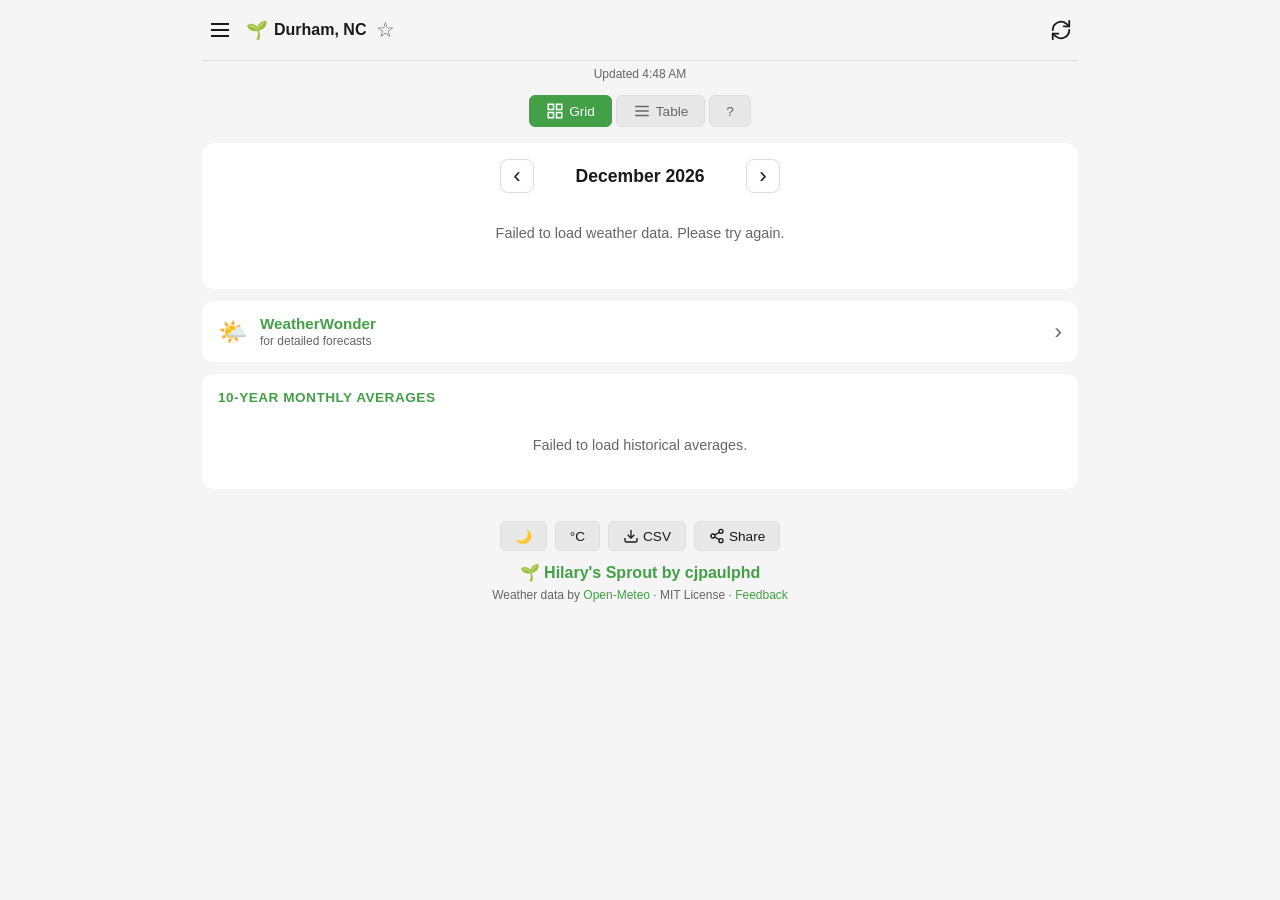
==== index.html @ a5e6d2ef "Add GoatCounter analytics https://claude.ai/code/session_01FWUpmoMaQcAnyLLuZ843tW" ====
<!DOCTYPE html>
<html lang="en">
<head>
    <meta charset="UTF-8">
    <meta name="viewport" content="width=device-width, initial-scale=1.0">
    <title>Hilary's Sprout - Gardening Weather Dashboard</title>
    <link rel="manifest" href="manifest.json">
    <meta name="theme-color" content="#1a1a1a">
    <meta name="apple-mobile-web-app-capable" content="yes">
    <meta name="apple-mobile-web-app-status-bar-style" content="black-translucent">
    <meta name="apple-mobile-web-app-title" content="Hilary's Sprout">
    <link rel="apple-touch-icon" href="icon.svg">
    <link rel="stylesheet" href="styles.css">
    <script>
        // Apply theme before render to prevent flash
        (function() {
            var theme = null;
            try { theme = localStorage.getItem('hilarysprout_theme'); } catch(e) {}
            if (!theme) {
                theme = window.matchMedia && window.matchMedia('(prefers-color-scheme: light)').matches ? 'light' : 'dark';
            }
            if (theme === 'light') document.documentElement.setAttribute('data-theme', 'light');
            var meta = document.querySelector('meta[name="theme-color"]');
            if (meta) meta.setAttribute('content', theme === 'light' ? '#f5f5f5' : '#1a1a1a');
        })();
    </script>
</head>
<body>
    <div class="app-container" id="app-container">

        <!-- Header -->
        <header class="header">
            <button class="menu-btn" id="menu-btn" aria-label="Menu">
                <svg width="24" height="24" viewBox="0 0 24 24" fill="none" stroke="currentColor" stroke-width="2">
                    <line x1="3" y1="6" x2="21" y2="6"></line>
                    <line x1="3" y1="12" x2="21" y2="12"></line>
                    <line x1="3" y1="18" x2="21" y2="18"></line>
                </svg>
            </button>
            <div class="location">
                <span class="location-icon">🌱</span>
                <span id="location-name">Loading...</span>
                <button id="favorite-btn" class="favorite-btn" aria-label="Add to favorites">☆</button>
            </div>
            <button class="refresh-btn" id="refresh-btn" aria-label="Refresh data">
                <svg width="22" height="22" viewBox="0 0 24 24" fill="none" stroke="currentColor" stroke-width="2" stroke-linecap="round" stroke-linejoin="round">
                    <path d="M21 2v6h-6"></path>
                    <path d="M3 12a9 9 0 0 1 15-6.7L21 8"></path>
                    <path d="M3 22v-6h6"></path>
                    <path d="M21 12a9 9 0 0 1-15 6.7L3 16"></path>
                </svg>
            </button>
        </header>

        <!-- Menu Panel -->
        <div id="menu-overlay" class="menu-overlay hidden"></div>
        <nav id="menu-panel" class="menu-panel hidden">
            <div class="menu-header">
                <div class="menu-brand">
                    <span class="menu-logo">🌱</span>
                    <h3>Hilary's Sprout</h3>
                </div>
                <button id="close-menu" class="close-btn">&times;</button>
            </div>
            <div class="menu-section">
                <h4>Favorite Locations</h4>
                <div id="favorites-list" class="favorites-list">
                    <p class="no-favorites">No favorites yet. Tap the star next to a location to add it.</p>
                </div>
            </div>
            <div class="menu-section">
                <button id="menu-change-location" class="menu-item">
                    <span>📍</span>
                    <span>Change Location</span>
                </button>
            </div>
        </nav>

        <!-- Last Updated -->
        <div id="last-updated" class="last-updated"></div>

        <!-- View Toggle -->
        <div class="view-toggle-bar">
            <button id="view-grid-btn" class="view-toggle-btn active" aria-label="Calendar grid view">
                <svg width="18" height="18" viewBox="0 0 24 24" fill="none" stroke="currentColor" stroke-width="2">
                    <rect x="3" y="3" width="7" height="7"></rect>
                    <rect x="14" y="3" width="7" height="7"></rect>
                    <rect x="3" y="14" width="7" height="7"></rect>
                    <rect x="14" y="14" width="7" height="7"></rect>
                </svg>
                <span>Grid</span>
            </button>
            <button id="view-table-btn" class="view-toggle-btn" aria-label="Data table view">
                <svg width="18" height="18" viewBox="0 0 24 24" fill="none" stroke="currentColor" stroke-width="2">
                    <line x1="3" y1="6" x2="21" y2="6"></line>
                    <line x1="3" y1="12" x2="21" y2="12"></line>
                    <line x1="3" y1="18" x2="21" y2="18"></line>
                </svg>
                <span>Table</span>
            </button>
            <button id="legend-btn" class="view-toggle-btn" aria-label="Legend">
                <span>?</span>
            </button>
        </div>

        <!-- Current Month Section -->
        <section class="month-section" id="current-month-section">
            <div class="month-header">
                <button id="month-prev" class="month-nav-btn" aria-label="Previous month">&lsaquo;</button>
                <h2 id="current-month-title">Loading...</h2>
                <button id="month-next" class="month-nav-btn" aria-label="Next month">&rsaquo;</button>
            </div>
            <div id="current-month-content" class="month-content">
                <div class="loading">Loading weather data...</div>
            </div>
            <div id="current-month-summary" class="month-summary"></div>
        </section>

        <!-- Past Months (collapsed) -->
        <div id="past-months-container"></div>

        <!-- WeatherWonder Link -->
        <a href="https://cjpaulphd.github.io/weatherwonder/" target="_blank" rel="noopener" class="sister-app-link">
            <span class="sister-app-icon">🌤️</span>
            <span class="sister-app-text">
                <strong>WeatherWonder</strong>
                <small>for detailed forecasts</small>
            </span>
            <span class="sister-app-arrow">&#x203A;</span>
        </a>

        <!-- 10-Year Historical Averages -->
        <section class="forecast-section" id="averages-section">
            <div class="section-header">
                <h2>10-YEAR MONTHLY AVERAGES</h2>
            </div>
            <div id="averages-content" class="averages-container">
                <div class="loading">Loading historical averages...</div>
            </div>
        </section>

        <!-- Footer -->
        <footer class="app-footer">
            <button id="install-btn" class="install-btn hidden">
                <svg width="18" height="18" viewBox="0 0 24 24" fill="none" stroke="currentColor" stroke-width="2">
                    <path d="M12 5v14M5 12l7 7 7-7"></path>
                </svg>
                <span id="install-btn-text">Add to Home Screen</span>
            </button>

            <div class="footer-toggles">
                <button id="theme-toggle" class="toggle-btn" aria-label="Toggle theme">
                    <span id="theme-toggle-label">☀️</span>
                </button>
                <button id="temp-toggle" class="toggle-btn" aria-label="Toggle temperature unit">
                    <span id="temp-toggle-label">°C</span>
                </button>
                <button id="export-btn" class="toggle-btn" aria-label="Export CSV">
                    <svg width="16" height="16" viewBox="0 0 24 24" fill="none" stroke="currentColor" stroke-width="2">
                        <path d="M21 15v4a2 2 0 0 1-2 2H5a2 2 0 0 1-2-2v-4"></path>
                        <polyline points="7 10 12 15 17 10"></polyline>
                        <line x1="12" y1="15" x2="12" y2="3"></line>
                    </svg>
                    <span>CSV</span>
                </button>
                <button id="share-btn" class="toggle-btn" aria-label="Share this app">
                    <svg width="16" height="16" viewBox="0 0 24 24" fill="none" stroke="currentColor" stroke-width="2">
                        <circle cx="18" cy="5" r="3"></circle>
                        <circle cx="6" cy="12" r="3"></circle>
                        <circle cx="18" cy="19" r="3"></circle>
                        <line x1="8.59" y1="13.51" x2="15.42" y2="17.49"></line>
                        <line x1="15.41" y1="6.51" x2="8.59" y2="10.49"></line>
                    </svg>
                    <span>Share</span>
                </button>
            </div>

            <div class="footer-brand">
                <a href="https://github.com/cjpaulphd/hilary-sprout#readme" target="_blank" rel="noopener" class="footer-brand-link">🌱 Hilary's Sprout by cjpaulphd</a>
            </div>
            <div class="footer-attribution">
                Weather data by <a href="https://open-meteo.com/" target="_blank" rel="noopener">Open-Meteo</a>
                &middot; MIT License
                &middot; <a href="https://github.com/cjpaulphd/hilary-sprout/issues" target="_blank" rel="noopener">Feedback</a>
            </div>
        </footer>

        <!-- Location Search Modal -->
        <div id="location-modal" class="modal hidden">
            <div class="modal-content">
                <button id="close-location-modal" class="close-btn">&times;</button>
                <h3>Change Location</h3>
                <div class="search-container">
                    <input type="text" id="location-input" placeholder="City name or ZIP code" autocomplete="off">
                    <button id="location-search-btn" class="search-btn">Search</button>
                </div>
                <button id="gps-btn" class="gps-btn">
                    <svg width="18" height="18" viewBox="0 0 24 24" fill="none" stroke="currentColor" stroke-width="2">
                        <circle cx="12" cy="12" r="3"></circle>
                        <path d="M12 2v4M12 18v4M2 12h4M18 12h4"></path>
                    </svg>
                    <span>Use My Location</span>
                </button>
                <div id="disambiguation-results" class="disambiguation-results hidden"></div>
                <div id="search-error" class="search-error hidden"></div>
            </div>
        </div>

        <!-- iOS Install Modal -->
        <div id="ios-install-modal" class="modal hidden">
            <div class="modal-content">
                <button id="close-ios-modal" class="close-btn">&times;</button>
                <h3>Add to Home Screen</h3>
                <div class="ios-steps">
                    <p>1. Tap the <strong>Share</strong> button <span class="ios-share-icon">&#xFEFF;⬆</span></p>
                    <p>2. Scroll down and tap <strong>Add to Home Screen</strong></p>
                    <p>3. Tap <strong>Add</strong> in the top right</p>
                </div>
            </div>
        </div>

        <!-- Legend Modal -->
        <div id="legend-modal" class="modal hidden">
            <div class="modal-content">
                <button id="close-legend-modal" class="close-btn">&times;</button>
                <h3>Reading the Calendar</h3>
                <div class="legend-section">
                    <h4>Each Day Shows</h4>
                    <div class="legend-item">
                        <span class="legend-sample"><span class="hi">72°</span>/<span class="lo">54°</span></span>
                        <span>Daily high / low temperature</span>
                    </div>
                    <div class="legend-item">
                        <span class="legend-sample">☀️ 15%</span>
                        <span>Average daytime cloud cover</span>
                    </div>
                    <div class="legend-item">
                        <span class="legend-sample legend-precip">0.25 in</span>
                        <span>Total precipitation</span>
                    </div>
                </div>
                <div class="legend-section">
                    <h4>Cloud Cover Scale</h4>
                    <div class="legend-item"><span class="legend-sample">☀️ 0–20%</span><span>Clear</span></div>
                    <div class="legend-item"><span class="legend-sample">⛅ 21–50%</span><span>Partly cloudy</span></div>
                    <div class="legend-item"><span class="legend-sample">🌥️ 51–80%</span><span>Mostly cloudy</span></div>
                    <div class="legend-item"><span class="legend-sample">☁️ 81–100%</span><span>Overcast</span></div>
                </div>
                <div class="legend-section">
                    <h4>Cell Highlights</h4>
                    <div class="legend-item">
                        <span class="legend-swatch legend-swatch-today"></span>
                        <span>Green outline = today</span>
                    </div>
                    <div class="legend-item">
                        <span class="legend-swatch legend-swatch-forecast"></span>
                        <span>Dashed border = forecast (not yet recorded)</span>
                    </div>
                    <div class="legend-item">
                        <span class="legend-swatch legend-swatch-precip"></span>
                        <span>Light green fill = rain day</span>
                    </div>
                    <div class="legend-item">
                        <span class="legend-swatch legend-swatch-precip-heavy"></span>
                        <span>Darker green fill = heavy rain (&gt;5 mm)</span>
                    </div>
                </div>
            </div>
        </div>

        <!-- Toast -->
        <div id="toast" class="toast hidden"></div>
    </div>

    <script src="app.js"></script>
    <script data-goatcounter="https://hilary-sprout.goatcounter.com/count"
        async src="//gc.zgo.at/count.js"></script>
</body>
</html>
---- styles.css ----
/* Hilary's Sprout - Gardening Weather Dashboard */

/* Dark theme (default) */
:root {
    --bg-primary: #1a1a1a;
    --bg-secondary: #2a2a2a;
    --bg-card: #333333;
    --text-primary: #ffffff;
    --text-secondary: #888888;
    --accent-green: #66bb6a;
    --accent-green-dim: #388e3c;
    --precip-green: #81c784;
    --precip-green-bg: rgba(129, 199, 132, 0.15);
    --precip-green-bg-strong: rgba(129, 199, 132, 0.3);
    --forecast-border: rgba(102, 187, 106, 0.4);
    --border-color: #444444;
    --menu-overlay: rgba(0, 0, 0, 0.6);
    --favorite-active: #ffc107;
}

/* Light theme */
[data-theme="light"] {
    --bg-primary: #f5f5f5;
    --bg-secondary: #e8e8e8;
    --bg-card: #ffffff;
    --text-primary: #1a1a1a;
    --text-secondary: #666666;
    --accent-green: #43a047;
    --accent-green-dim: #2e7d32;
    --precip-green: #4caf50;
    --precip-green-bg: rgba(76, 175, 80, 0.12);
    --precip-green-bg-strong: rgba(76, 175, 80, 0.25);
    --forecast-border: rgba(67, 160, 71, 0.5);
    --border-color: #dddddd;
    --menu-overlay: rgba(0, 0, 0, 0.3);
    --favorite-active: #f9a825;
}

/* Reset and base */
*, *::before, *::after {
    box-sizing: border-box;
    margin: 0;
    padding: 0;
}

body {
    font-family: -apple-system, BlinkMacSystemFont, 'Segoe UI', Roboto, sans-serif;
    background: var(--bg-primary);
    color: var(--text-primary);
    min-height: 100vh;
    -webkit-font-smoothing: antialiased;
}

.app-container {
    max-width: 900px;
    margin: 0 auto;
    padding: 0 12px 24px;
}

/* Header */
.header {
    display: flex;
    align-items: center;
    padding: 12px 0;
    gap: 8px;
    position: sticky;
    top: 0;
    background: var(--bg-primary);
    z-index: 100;
    border-bottom: 1px solid var(--border-color);
}

.menu-btn, .refresh-btn {
    background: none;
    border: none;
    color: var(--text-primary);
    cursor: pointer;
    padding: 6px;
    border-radius: 8px;
    display: flex;
    align-items: center;
    justify-content: center;
}

.menu-btn:hover, .refresh-btn:hover {
    background: var(--bg-secondary);
}

.refresh-btn.spinning svg {
    animation: spin 0.8s linear infinite;
}

@keyframes spin {
    from { transform: rotate(0deg); }
    to { transform: rotate(360deg); }
}

.location {
    flex: 1;
    display: flex;
    align-items: center;
    gap: 6px;
    min-width: 0;
}

.location-icon {
    font-size: 1.1em;
    flex-shrink: 0;
}

#location-name {
    font-weight: 600;
    font-size: 1rem;
    white-space: nowrap;
    overflow: hidden;
    text-overflow: ellipsis;
}

.favorite-btn {
    background: none;
    border: none;
    font-size: 1.3em;
    color: var(--text-secondary);
    cursor: pointer;
    padding: 2px 4px;
    flex-shrink: 0;
}

.favorite-btn.active {
    color: var(--favorite-active);
}

/* Menu panel */
.menu-overlay {
    position: fixed;
    inset: 0;
    background: var(--menu-overlay);
    z-index: 200;
}

.menu-panel {
    position: fixed;
    top: 0;
    left: 0;
    bottom: 0;
    width: 300px;
    max-width: 85vw;
    background: var(--bg-secondary);
    z-index: 201;
    overflow-y: auto;
    transform: translateX(-100%);
    transition: transform 0.25s ease;
    padding: 16px;
}

.menu-panel:not(.hidden) {
    transform: translateX(0);
}

.menu-header {
    display: flex;
    align-items: center;
    justify-content: space-between;
    margin-bottom: 20px;
}

.menu-brand {
    display: flex;
    align-items: center;
    gap: 8px;
}

.menu-logo {
    font-size: 1.5em;
}

.menu-brand h3 {
    font-size: 1.1rem;
    color: var(--accent-green);
}

.close-btn {
    background: none;
    border: none;
    color: var(--text-secondary);
    font-size: 1.8em;
    cursor: pointer;
    padding: 0 4px;
    line-height: 1;
}

.menu-section {
    margin-bottom: 16px;
}

.menu-section h4 {
    color: var(--text-secondary);
    font-size: 0.8rem;
    text-transform: uppercase;
    letter-spacing: 0.5px;
    margin-bottom: 8px;
}

.favorites-list {
    display: flex;
    flex-direction: column;
    gap: 2px;
}

.no-favorites {
    color: var(--text-secondary);
    font-size: 0.85rem;
    font-style: italic;
    padding: 8px 0;
}

.favorite-item {
    display: flex;
    align-items: center;
    gap: 8px;
    padding: 10px 8px;
    border-radius: 8px;
    cursor: pointer;
    transition: background 0.15s;
}

.favorite-item:hover {
    background: var(--bg-card);
}

.favorite-item .fav-name {
    flex: 1;
    font-size: 0.95rem;
    white-space: nowrap;
    overflow: hidden;
    text-overflow: ellipsis;
}

.favorite-item .fav-remove {
    background: none;
    border: none;
    color: var(--text-secondary);
    font-size: 1.2em;
    cursor: pointer;
    padding: 0 4px;
    opacity: 0.6;
}

.favorite-item .fav-remove:hover {
    opacity: 1;
    color: #ff6b6b;
}

.favorite-item.dragging {
    opacity: 0.5;
}

.menu-item {
    display: flex;
    align-items: center;
    gap: 10px;
    width: 100%;
    padding: 12px 8px;
    background: none;
    border: none;
    color: var(--text-primary);
    font-size: 0.95rem;
    cursor: pointer;
    border-radius: 8px;
    text-align: left;
}

.menu-item:hover {
    background: var(--bg-card);
}

/* Last Updated */
.last-updated {
    text-align: center;
    color: var(--text-secondary);
    font-size: 0.75rem;
    padding: 6px 0;
}

/* View Toggle Bar */
.view-toggle-bar {
    display: flex;
    justify-content: center;
    gap: 4px;
    padding: 8px 0;
    margin-bottom: 8px;
}

.view-toggle-btn {
    display: flex;
    align-items: center;
    gap: 5px;
    padding: 6px 16px;
    background: var(--bg-secondary);
    border: 1px solid var(--border-color);
    color: var(--text-secondary);
    font-size: 0.85rem;
    cursor: pointer;
    border-radius: 6px;
    transition: all 0.15s;
}

.view-toggle-btn.active {
    background: var(--accent-green);
    color: #fff;
    border-color: var(--accent-green);
}

.view-toggle-btn:hover:not(.active) {
    background: var(--bg-card);
}

/* Month Sections */
.month-section, .forecast-section {
    background: var(--bg-card);
    border-radius: 12px;
    padding: 16px;
    margin-bottom: 12px;
}

.month-header {
    display: flex;
    align-items: center;
    justify-content: center;
    gap: 16px;
    margin-bottom: 12px;
}

.month-header h2 {
    font-size: 1.1rem;
    font-weight: 600;
    min-width: 180px;
    text-align: center;
}

.month-nav-btn {
    background: none;
    border: 1px solid var(--border-color);
    color: var(--text-primary);
    font-size: 1.4rem;
    width: 34px;
    height: 34px;
    border-radius: 8px;
    cursor: pointer;
    display: flex;
    align-items: center;
    justify-content: center;
}

.month-nav-btn:hover {
    background: var(--bg-secondary);
}

.month-nav-btn:disabled {
    opacity: 0.3;
    cursor: not-allowed;
}

.section-header {
    margin-bottom: 12px;
}

.section-header h2 {
    font-size: 0.85rem;
    font-weight: 600;
    text-transform: uppercase;
    letter-spacing: 0.5px;
    color: var(--accent-green);
}

/* Calendar Grid */
.calendar-grid {
    display: grid;
    grid-template-columns: repeat(7, 1fr);
    gap: 2px;
}

.calendar-header {
    text-align: center;
    font-size: 0.7rem;
    font-weight: 600;
    color: var(--text-secondary);
    text-transform: uppercase;
    padding: 6px 2px;
}

.calendar-cell {
    background: var(--bg-secondary);
    border-radius: 6px;
    padding: 4px;
    min-height: 70px;
    display: flex;
    flex-direction: column;
    gap: 1px;
    font-size: 0.72rem;
    position: relative;
    transition: background 0.15s;
}

.calendar-cell.empty {
    background: transparent;
    min-height: 0;
}

.calendar-cell.today {
    outline: 2px solid var(--accent-green);
    outline-offset: -1px;
}

.calendar-cell.forecast {
    border: 1px dashed var(--forecast-border);
}

.calendar-cell.precip-day {
    background: var(--precip-green-bg);
}

.calendar-cell.precip-day-heavy {
    background: var(--precip-green-bg-strong);
}

.cell-day {
    font-weight: 700;
    font-size: 0.8rem;
    color: var(--text-primary);
}

.cell-temp {
    color: var(--text-primary);
    white-space: nowrap;
    text-align: center;
}

.cell-temp .hi {
    color: #ef9a9a;
}

.cell-temp .lo {
    color: #90caf9;
}

[data-theme="light"] .cell-temp .hi {
    color: #c62828;
}

[data-theme="light"] .cell-temp .lo {
    color: #1565c0;
}

.cell-cloud {
    color: var(--text-secondary);
    white-space: nowrap;
    text-align: center;
}

.cell-precip {
    color: var(--precip-green);
    font-weight: 600;
    white-space: nowrap;
    text-align: center;
}

/* Data Table */
.data-table {
    width: 100%;
    border-collapse: collapse;
    font-size: 0.85rem;
}

.data-table th {
    text-align: left;
    padding: 8px 6px;
    font-size: 0.75rem;
    font-weight: 600;
    color: var(--text-secondary);
    text-transform: uppercase;
    border-bottom: 2px solid var(--border-color);
    cursor: pointer;
    white-space: nowrap;
    user-select: none;
}

.data-table th:hover {
    color: var(--accent-green);
}

.data-table th .sort-arrow {
    margin-left: 3px;
    font-size: 0.7rem;
}

.data-table td {
    padding: 7px 6px;
    border-bottom: 1px solid var(--border-color);
    white-space: nowrap;
}

.data-table tr.today-row {
    outline: 2px solid var(--accent-green);
    outline-offset: -1px;
}

.data-table tr.forecast-row {
    border-left: 3px solid var(--forecast-border);
}

.data-table tr.precip-row {
    background: var(--precip-green-bg);
}

.data-table tr.precip-row-heavy {
    background: var(--precip-green-bg-strong);
}

.data-table .hi {
    color: #ef9a9a;
}

.data-table .lo {
    color: #90caf9;
}

[data-theme="light"] .data-table .hi {
    color: #c62828;
}

[data-theme="light"] .data-table .lo {
    color: #1565c0;
}

.data-table .precip-val {
    color: var(--precip-green);
    font-weight: 600;
}

/* Month Summary */
.month-summary {
    display: flex;
    flex-wrap: wrap;
    gap: 12px;
    padding: 12px 0 0;
    justify-content: center;
}

.summary-stat {
    text-align: center;
    padding: 8px 14px;
    background: var(--bg-secondary);
    border-radius: 8px;
    min-width: 80px;
}

.summary-stat .stat-value {
    font-size: 1.1rem;
    font-weight: 700;
    color: var(--accent-green);
}

.summary-stat .stat-label {
    font-size: 0.7rem;
    color: var(--text-secondary);
    margin-top: 2px;
}

.summary-stat .stat-compare {
    display: block;
    font-size: 0.85rem;
    font-weight: 600;
    margin-top: 4px;
    color: var(--text-secondary);
}

.summary-stat .stat-vs {
    font-size: 0.6rem;
    color: var(--text-secondary);
    margin-top: 1px;
}

/* Past Month Collapsed Headers */
.past-month-toggle {
    display: flex;
    align-items: center;
    justify-content: space-between;
    width: 100%;
    padding: 14px 16px;
    background: var(--bg-card);
    border: none;
    border-radius: 12px;
    color: var(--text-primary);
    font-size: 1rem;
    font-weight: 600;
    cursor: pointer;
    margin-bottom: 8px;
    transition: background 0.15s;
}

.past-month-toggle:hover {
    background: var(--bg-secondary);
}

.past-month-toggle .toggle-arrow {
    font-size: 1.2rem;
    color: var(--text-secondary);
    transition: transform 0.2s;
}

.past-month-toggle.expanded .toggle-arrow {
    transform: rotate(90deg);
}

.past-month-content {
    display: none;
    background: var(--bg-card);
    border-radius: 12px;
    padding: 16px;
    margin-top: -4px;
    margin-bottom: 12px;
}

.past-month-content.visible {
    display: block;
}

/* Historical Averages */
.averages-container {
    overflow-x: auto;
}

.averages-grid {
    display: grid;
    grid-template-columns: repeat(auto-fill, minmax(130px, 1fr));
    gap: 8px;
}

.avg-card {
    background: var(--bg-secondary);
    border-radius: 8px;
    padding: 10px;
    text-align: center;
}

.avg-card .avg-month {
    font-weight: 700;
    font-size: 0.85rem;
    margin-bottom: 6px;
    color: var(--accent-green);
}

.avg-card .avg-row {
    display: flex;
    justify-content: space-between;
    font-size: 0.78rem;
    padding: 2px 0;
}

.avg-card .avg-label {
    color: var(--text-secondary);
}

.avg-card .avg-value {
    font-weight: 600;
}

.avg-card .avg-value.hi { color: #ef9a9a; }
.avg-card .avg-value.lo { color: #90caf9; }
.avg-card .avg-value.precip { color: var(--precip-green); }

[data-theme="light"] .avg-card .avg-value.hi { color: #c62828; }
[data-theme="light"] .avg-card .avg-value.lo { color: #1565c0; }

/* Sister App Link */
.sister-app-link {
    display: flex;
    align-items: center;
    gap: 12px;
    padding: 14px 16px;
    background: var(--bg-card);
    border-radius: 12px;
    margin-bottom: 12px;
    text-decoration: none;
    color: var(--text-primary);
    transition: background 0.15s;
}

.sister-app-link:hover {
    background: var(--bg-secondary);
}

.sister-app-icon {
    font-size: 1.5em;
    flex-shrink: 0;
}

.sister-app-text {
    flex: 1;
    display: flex;
    flex-direction: column;
    gap: 2px;
}

.sister-app-text strong {
    font-size: 0.95rem;
    color: var(--accent-green);
}

.sister-app-text small {
    font-size: 0.75rem;
    color: var(--text-secondary);
}

.sister-app-arrow {
    font-size: 1.4em;
    color: var(--text-secondary);
    flex-shrink: 0;
}

/* Loading */
.loading {
    text-align: center;
    color: var(--text-secondary);
    padding: 20px;
    font-size: 0.9rem;
}

/* Toast */
.toast {
    position: fixed;
    bottom: 24px;
    left: 50%;
    transform: translateX(-50%);
    background: var(--bg-card);
    color: var(--text-primary);
    padding: 10px 20px;
    border-radius: 8px;
    font-size: 0.9rem;
    z-index: 500;
    box-shadow: 0 4px 12px rgba(0,0,0,0.3);
    transition: opacity 0.3s;
}

.toast.hidden {
    opacity: 0;
    pointer-events: none;
}

/* Modal */
.modal {
    position: fixed;
    inset: 0;
    background: var(--menu-overlay);
    display: flex;
    align-items: center;
    justify-content: center;
    z-index: 300;
    padding: 16px;
}

.modal.hidden {
    display: none;
}

.modal-content {
    background: var(--bg-card);
    border-radius: 16px;
    padding: 24px;
    width: 100%;
    max-width: 420px;
    position: relative;
    max-height: 80vh;
    overflow-y: auto;
}

.modal-content h3 {
    margin-bottom: 16px;
    font-size: 1.1rem;
}

.search-container {
    display: flex;
    gap: 8px;
    margin-bottom: 12px;
}

.search-container input {
    flex: 1;
    padding: 10px 12px;
    border: 1px solid var(--border-color);
    border-radius: 8px;
    background: var(--bg-secondary);
    color: var(--text-primary);
    font-size: 1rem;
}

.search-container input:focus {
    outline: none;
    border-color: var(--accent-green);
}

.search-btn {
    padding: 10px 16px;
    background: var(--accent-green);
    color: #fff;
    border: none;
    border-radius: 8px;
    font-weight: 600;
    cursor: pointer;
}

.search-btn:hover {
    background: var(--accent-green-dim);
}

.gps-btn {
    display: flex;
    align-items: center;
    gap: 8px;
    width: 100%;
    padding: 10px 12px;
    background: var(--bg-secondary);
    border: 1px solid var(--border-color);
    border-radius: 8px;
    color: var(--text-primary);
    font-size: 0.9rem;
    cursor: pointer;
    margin-bottom: 12px;
}

.gps-btn:hover {
    background: var(--bg-primary);
}

.gps-btn svg {
    color: var(--accent-green);
}

.disambiguation-results {
    margin-top: 8px;
}

.disambiguation-title {
    font-size: 0.85rem;
    color: var(--text-secondary);
    margin-bottom: 8px;
}

.disambiguation-item {
    padding: 10px 8px;
    border-radius: 8px;
    cursor: pointer;
    display: flex;
    align-items: center;
    justify-content: space-between;
    font-size: 0.9rem;
}

.disambiguation-item:hover {
    background: var(--bg-secondary);
}

.disambiguation-fav-star {
    color: var(--favorite-active);
}

.search-error {
    color: #ff6b6b;
    font-size: 0.85rem;
    padding: 8px 0;
}

.hidden {
    display: none !important;
}

/* Footer */
.app-footer {
    text-align: center;
    padding: 20px 0 8px;
    color: var(--text-secondary);
    font-size: 0.8rem;
}

.install-btn {
    display: flex;
    align-items: center;
    justify-content: center;
    gap: 6px;
    width: 100%;
    padding: 12px;
    background: var(--accent-green);
    color: #fff;
    border: none;
    border-radius: 8px;
    font-size: 0.95rem;
    font-weight: 600;
    cursor: pointer;
    margin-bottom: 12px;
}

.install-btn:hover {
    background: var(--accent-green-dim);
}

.footer-toggles {
    display: flex;
    justify-content: center;
    gap: 8px;
    margin-bottom: 12px;
}

.toggle-btn {
    display: flex;
    align-items: center;
    gap: 4px;
    padding: 6px 14px;
    background: var(--bg-secondary);
    border: 1px solid var(--border-color);
    color: var(--text-primary);
    font-size: 0.85rem;
    border-radius: 6px;
    cursor: pointer;
}

.toggle-btn:hover {
    background: var(--bg-card);
}

.footer-brand {
    font-size: 1rem;
    margin-bottom: 6px;
    color: var(--accent-green);
    font-weight: 600;
}

.footer-brand-link {
    color: var(--accent-green);
    text-decoration: none;
}

.footer-brand-link:hover {
    text-decoration: underline;
}

.footer-attribution {
    font-size: 0.75rem;
    color: var(--text-secondary);
}

.footer-attribution a {
    color: var(--accent-green);
    text-decoration: none;
}

.footer-attribution a:hover {
    text-decoration: underline;
}

/* iOS Install Modal */
.ios-steps {
    line-height: 2;
}

.ios-share-icon {
    display: inline-block;
    color: var(--accent-green);
}

/* Legend Modal */
.legend-section {
    margin-bottom: 16px;
}

.legend-section h4 {
    font-size: 0.8rem;
    text-transform: uppercase;
    letter-spacing: 0.5px;
    color: var(--accent-green);
    margin-bottom: 8px;
}

.legend-item {
    display: flex;
    align-items: center;
    gap: 10px;
    padding: 5px 0;
    font-size: 0.88rem;
}

.legend-sample {
    min-width: 80px;
    font-size: 0.82rem;
    white-space: nowrap;
}

.legend-sample .hi {
    color: #ef9a9a;
}

.legend-sample .lo {
    color: #90caf9;
}

[data-theme="light"] .legend-sample .hi {
    color: #c62828;
}

[data-theme="light"] .legend-sample .lo {
    color: #1565c0;
}

.legend-precip {
    color: var(--precip-green);
    font-weight: 600;
}

.legend-swatch {
    display: inline-block;
    width: 32px;
    height: 20px;
    border-radius: 4px;
    flex-shrink: 0;
}

.legend-swatch-today {
    background: var(--bg-secondary);
    outline: 2px solid var(--accent-green);
    outline-offset: -1px;
}

.legend-swatch-forecast {
    background: var(--bg-secondary);
    border: 2px dashed var(--forecast-border);
}

.legend-swatch-precip {
    background: var(--precip-green-bg);
}

.legend-swatch-precip-heavy {
    background: var(--precip-green-bg-strong);
}

/* Responsive */
@media (max-width: 600px) {
    .calendar-cell {
        min-height: 58px;
        padding: 3px;
        font-size: 0.65rem;
    }

    .cell-day {
        font-size: 0.72rem;
    }

    .calendar-header {
        font-size: 0.6rem;
    }

    .month-header h2 {
        font-size: 0.95rem;
        min-width: 140px;
    }

    .data-table {
        font-size: 0.78rem;
    }

    .data-table th, .data-table td {
        padding: 6px 4px;
    }

    .averages-grid {
        grid-template-columns: repeat(auto-fill, minmax(110px, 1fr));
    }
}

@media (max-width: 380px) {
    .calendar-cell {
        min-height: 50px;
        font-size: 0.58rem;
    }

    .cell-day {
        font-size: 0.65rem;
    }
}
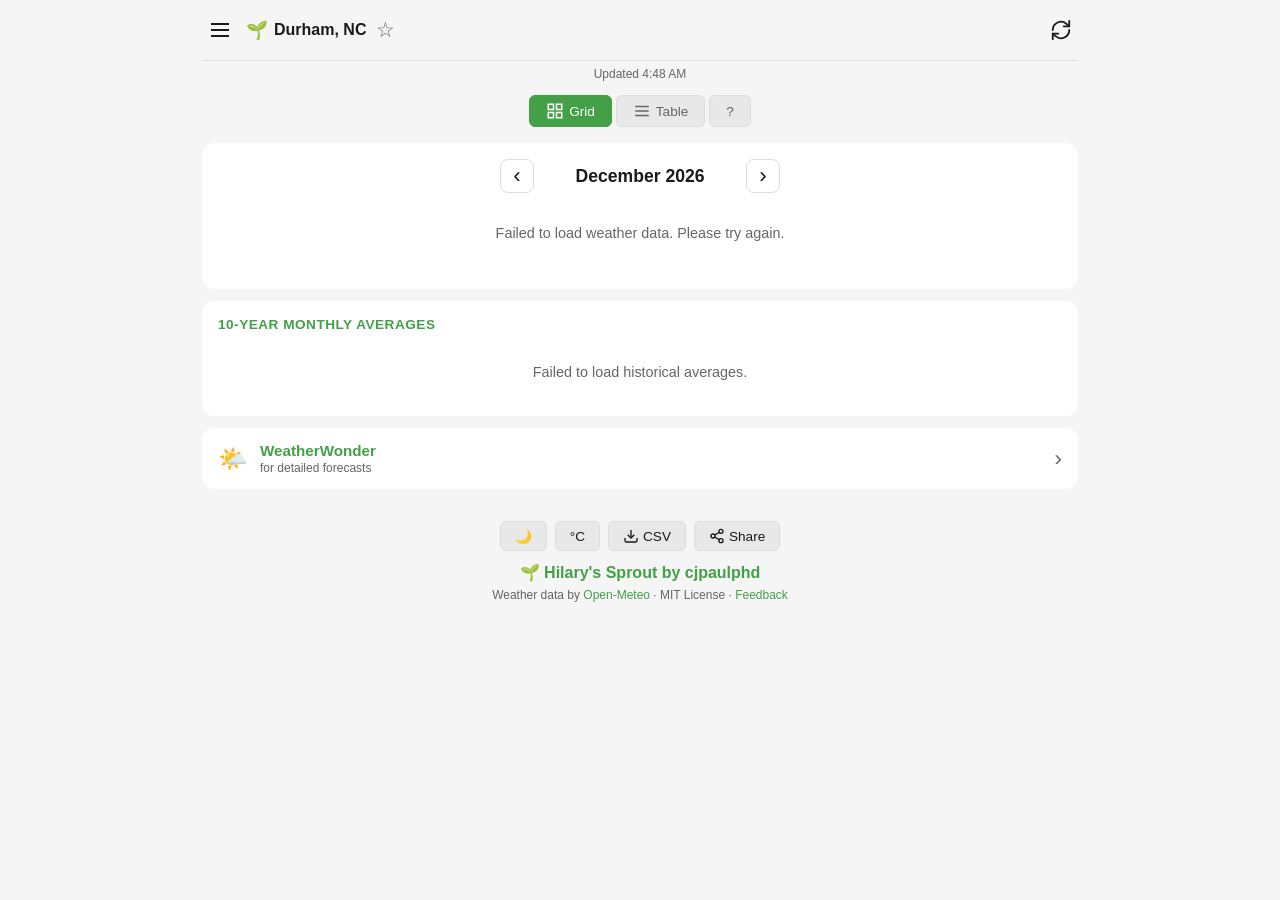
==== commit 76165efb: "Move WeatherWonder link below 10-year averages section https://claude.ai/code/session_01FWUpmoMaQcAn" ====
--- a/index.html
+++ b/index.html
@@ -119,6 +119,16 @@
         <!-- Past Months (collapsed) -->
         <div id="past-months-container"></div>
 
+        <!-- 10-Year Historical Averages -->
+        <section class="forecast-section" id="averages-section">
+            <div class="section-header">
+                <h2>10-YEAR MONTHLY AVERAGES</h2>
+            </div>
+            <div id="averages-content" class="averages-container">
+                <div class="loading">Loading historical averages...</div>
+            </div>
+        </section>
+
         <!-- WeatherWonder Link -->
         <a href="https://cjpaulphd.github.io/weatherwonder/" target="_blank" rel="noopener" class="sister-app-link">
             <span class="sister-app-icon">🌤️</span>
@@ -129,16 +139,6 @@
             <span class="sister-app-arrow">&#x203A;</span>
         </a>
 
-        <!-- 10-Year Historical Averages -->
-        <section class="forecast-section" id="averages-section">
-            <div class="section-header">
-                <h2>10-YEAR MONTHLY AVERAGES</h2>
-            </div>
-            <div id="averages-content" class="averages-container">
-                <div class="loading">Loading historical averages...</div>
-            </div>
-        </section>
-
         <!-- Footer -->
         <footer class="app-footer">
             <button id="install-btn" class="install-btn hidden">
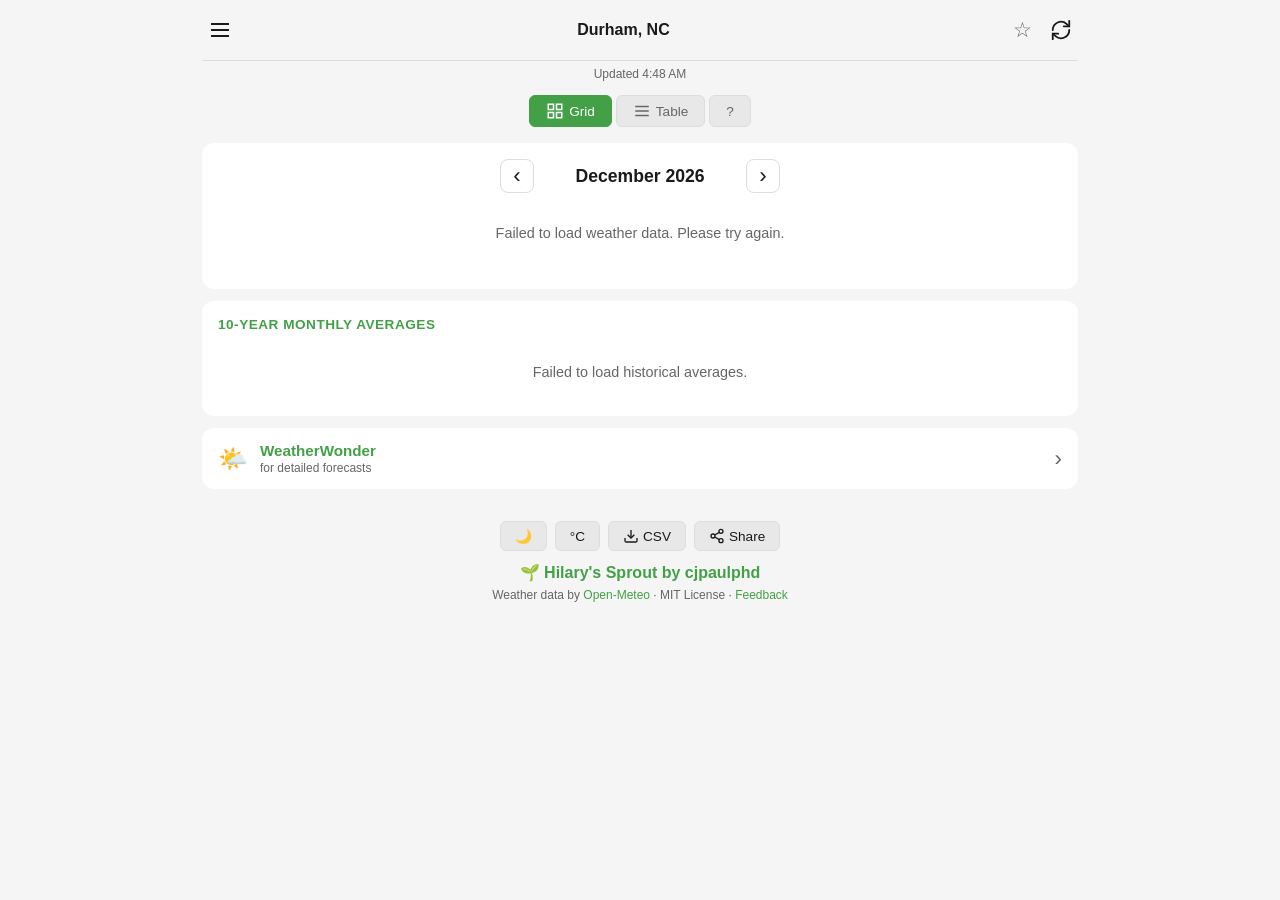
==== commit a70b0c86: "Center location name and make it clickable to open search - Centered location name in the header bar" ====
--- a/index.html
+++ b/index.html
@@ -37,11 +37,10 @@
                     <line x1="3" y1="18" x2="21" y2="18"></line>
                 </svg>
             </button>
-            <div class="location">
-                <span class="location-icon">🌱</span>
+            <div class="location" id="location-bar" role="button" tabindex="0" aria-label="Change location">
                 <span id="location-name">Loading...</span>
-                <button id="favorite-btn" class="favorite-btn" aria-label="Add to favorites">☆</button>
-            </div>
+            </div>
+            <button id="favorite-btn" class="favorite-btn" aria-label="Add to favorites">☆</button>
             <button class="refresh-btn" id="refresh-btn" aria-label="Refresh data">
                 <svg width="22" height="22" viewBox="0 0 24 24" fill="none" stroke="currentColor" stroke-width="2" stroke-linecap="round" stroke-linejoin="round">
                     <path d="M21 2v6h-6"></path>
--- a/styles.css
+++ b/styles.css
@@ -99,13 +99,9 @@
     flex: 1;
     display: flex;
     align-items: center;
-    gap: 6px;
+    justify-content: center;
     min-width: 0;
-}
-
-.location-icon {
-    font-size: 1.1em;
-    flex-shrink: 0;
+    cursor: pointer;
 }
 
 #location-name {
@@ -114,6 +110,7 @@
     white-space: nowrap;
     overflow: hidden;
     text-overflow: ellipsis;
+    text-align: center;
 }
 
 .favorite-btn {
@@ -408,12 +405,19 @@
 }
 
 .calendar-cell.today {
-    outline: 2px solid var(--accent-green);
+    outline: 3px solid var(--accent-green);
     outline-offset: -1px;
 }
 
 .calendar-cell.forecast {
-    border: 1px dashed var(--forecast-border);
+    outline: 2px dotted var(--forecast-border);
+    outline-offset: -2px;
+    font-style: italic;
+}
+
+.calendar-cell.today.forecast {
+    outline: 3px solid var(--accent-green);
+    outline-offset: -1px;
 }
 
 .calendar-cell.precip-day {
@@ -501,12 +505,19 @@
 }
 
 .data-table tr.today-row {
-    outline: 2px solid var(--accent-green);
+    outline: 3px solid var(--accent-green);
     outline-offset: -1px;
 }
 
 .data-table tr.forecast-row {
-    border-left: 3px solid var(--forecast-border);
+    outline: 2px dotted var(--forecast-border);
+    outline-offset: -2px;
+    font-style: italic;
+}
+
+.data-table tr.today-row.forecast-row {
+    outline: 3px solid var(--accent-green);
+    outline-offset: -1px;
 }
 
 .data-table tr.precip-row {
@@ -1027,13 +1038,14 @@
 
 .legend-swatch-today {
     background: var(--bg-secondary);
-    outline: 2px solid var(--accent-green);
+    outline: 3px solid var(--accent-green);
     outline-offset: -1px;
 }
 
 .legend-swatch-forecast {
     background: var(--bg-secondary);
-    border: 2px dashed var(--forecast-border);
+    outline: 2px dotted var(--forecast-border);
+    outline-offset: -2px;
 }
 
 .legend-swatch-precip {
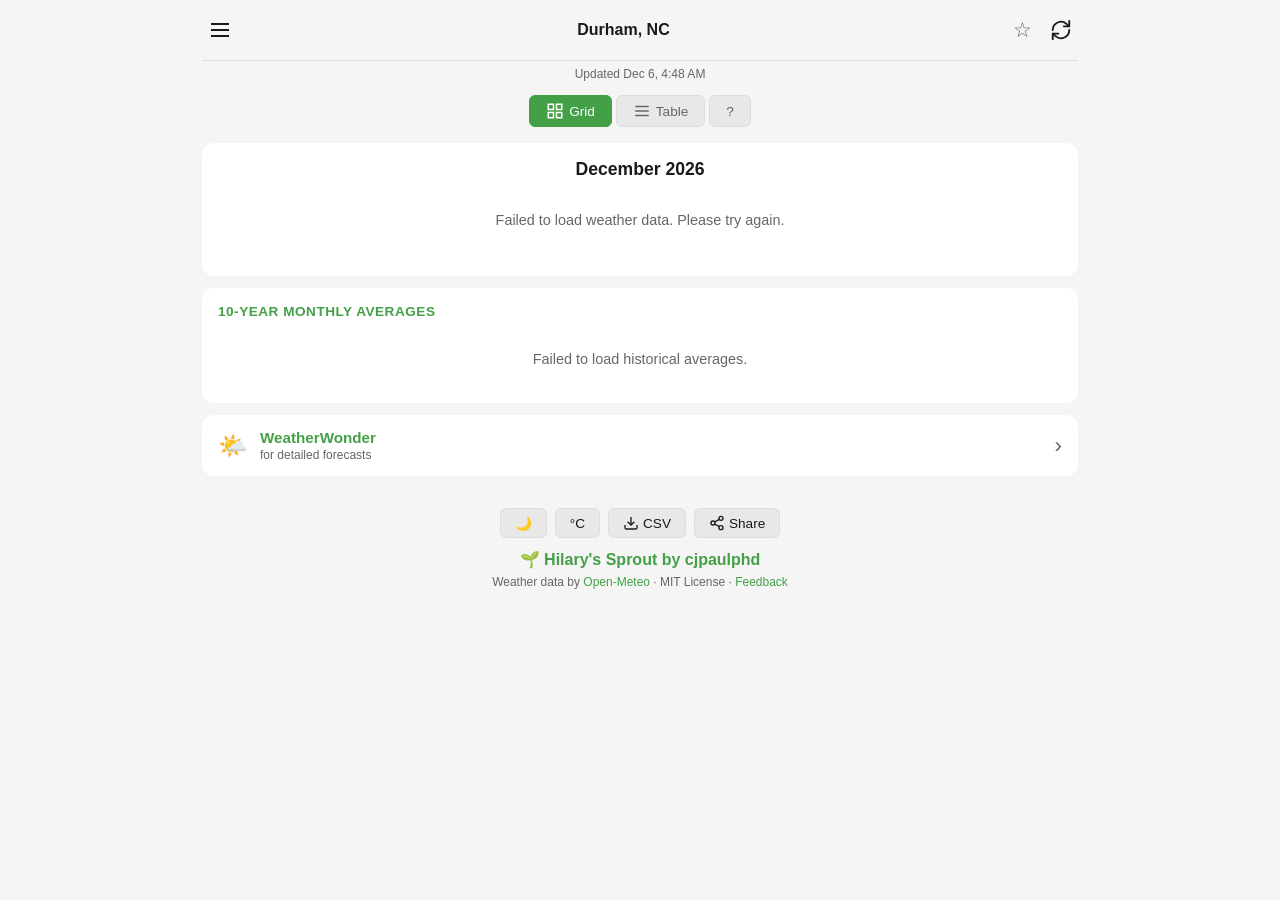
==== commit 0712ebaa: "Add date to update indicator, fix 10yr avg in current month, remove nav buttons - Updated status now" ====
--- a/index.html
+++ b/index.html
@@ -105,9 +105,7 @@
         <!-- Current Month Section -->
         <section class="month-section" id="current-month-section">
             <div class="month-header">
-                <button id="month-prev" class="month-nav-btn" aria-label="Previous month">&lsaquo;</button>
                 <h2 id="current-month-title">Loading...</h2>
-                <button id="month-next" class="month-nav-btn" aria-label="Next month">&rsaquo;</button>
             </div>
             <div id="current-month-content" class="month-content">
                 <div class="loading">Loading weather data...</div>
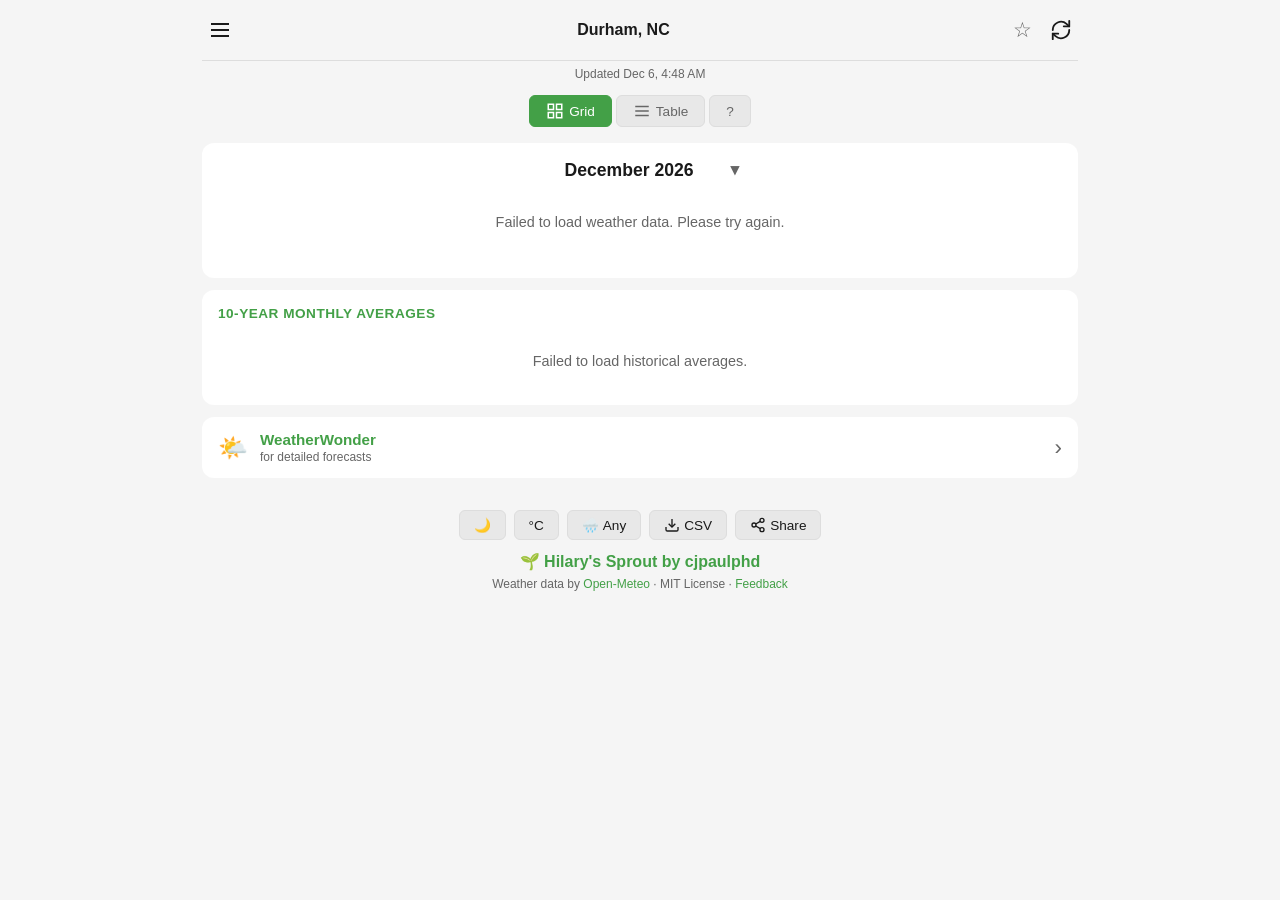
==== commit 86c22eba: "Add precipitation threshold setting and collapsible current month - Add user-configurable rain day t" ====
--- a/index.html
+++ b/index.html
@@ -104,13 +104,14 @@
 
         <!-- Current Month Section -->
         <section class="month-section" id="current-month-section">
-            <div class="month-header">
+            <button class="current-month-toggle expanded" id="current-month-toggle">
                 <h2 id="current-month-title">Loading...</h2>
-            </div>
-            <div id="current-month-content" class="month-content">
+                <span class="toggle-arrow">&#x25B8;</span>
+            </button>
+            <div id="current-month-content" class="current-month-collapsible visible">
                 <div class="loading">Loading weather data...</div>
             </div>
-            <div id="current-month-summary" class="month-summary"></div>
+            <div id="current-month-summary" class="month-summary current-month-collapsible visible"></div>
         </section>
 
         <!-- Past Months (collapsed) -->
@@ -152,6 +153,10 @@
                 <button id="temp-toggle" class="toggle-btn" aria-label="Toggle temperature unit">
                     <span id="temp-toggle-label">°C</span>
                 </button>
+                <button id="precip-threshold-btn" class="toggle-btn" aria-label="Set rain day threshold">
+                    <span>🌧️</span>
+                    <span id="precip-threshold-label">Any</span>
+                </button>
                 <button id="export-btn" class="toggle-btn" aria-label="Export CSV">
                     <svg width="16" height="16" viewBox="0 0 24 24" fill="none" stroke="currentColor" stroke-width="2">
                         <path d="M21 15v4a2 2 0 0 1-2 2H5a2 2 0 0 1-2-2v-4"></path>
@@ -255,13 +260,27 @@
                     </div>
                     <div class="legend-item">
                         <span class="legend-swatch legend-swatch-precip"></span>
-                        <span>Light green fill = rain day</span>
+                        <span>Light green fill = rain day (above threshold set via 🌧️ button)</span>
                     </div>
                     <div class="legend-item">
                         <span class="legend-swatch legend-swatch-precip-heavy"></span>
                         <span>Darker green fill = heavy rain (&gt;5 mm)</span>
                     </div>
                 </div>
+            </div>
+        </div>
+
+        <!-- Precipitation Threshold Modal -->
+        <div id="precip-threshold-modal" class="modal hidden">
+            <div class="modal-content modal-content-sm">
+                <button id="close-precip-modal" class="close-btn">&times;</button>
+                <h3>Rain Day Threshold</h3>
+                <p class="modal-hint">Set the minimum precipitation to count as a rainy day. Days at or below this amount won't be highlighted or counted.</p>
+                <div class="precip-threshold-row">
+                    <input type="number" id="precip-threshold-input" min="0" step="0.01" class="precip-threshold-input" placeholder="0">
+                    <span id="precip-threshold-unit" class="precip-threshold-unit">in</span>
+                </div>
+                <button id="precip-threshold-save" class="search-btn precip-threshold-save">Save</button>
             </div>
         </div>
 
--- a/styles.css
+++ b/styles.css
@@ -233,23 +233,69 @@
     text-overflow: ellipsis;
 }
 
-.favorite-item .fav-remove {
+.drag-handle {
+    cursor: grab;
+    color: var(--text-secondary);
+    font-size: 1.1em;
+    padding: 0 4px;
+    opacity: 0.5;
+    flex-shrink: 0;
+    user-select: none;
+    touch-action: none;
+}
+
+.drag-handle:hover {
+    opacity: 1;
+}
+
+.fav-actions {
+    display: flex;
+    align-items: center;
+    gap: 2px;
+    flex-shrink: 0;
+}
+
+.favorite-item .fav-remove,
+.favorite-item .fav-edit,
+.favorite-item .fav-save,
+.favorite-item .fav-cancel {
     background: none;
     border: none;
     color: var(--text-secondary);
-    font-size: 1.2em;
-    cursor: pointer;
-    padding: 0 4px;
+    font-size: 1.1em;
+    cursor: pointer;
+    padding: 2px 5px;
     opacity: 0.6;
-}
-
-.favorite-item .fav-remove:hover {
-    opacity: 1;
-    color: #ff6b6b;
+    border-radius: 4px;
+}
+
+.favorite-item .fav-remove:hover { opacity: 1; color: #ff6b6b; }
+.favorite-item .fav-edit:hover { opacity: 1; color: var(--accent-green); }
+.favorite-item .fav-save:hover { opacity: 1; color: var(--accent-green); }
+.favorite-item .fav-cancel:hover { opacity: 1; color: #ff6b6b; }
+
+.fav-edit-input {
+    flex: 1;
+    padding: 4px 8px;
+    border: 1px solid var(--accent-green);
+    border-radius: 6px;
+    background: var(--bg-primary);
+    color: var(--text-primary);
+    font-size: 0.95rem;
+    min-width: 0;
+}
+
+.fav-edit-input:focus {
+    outline: none;
+    border-color: var(--accent-green);
 }
 
 .favorite-item.dragging {
-    opacity: 0.5;
+    opacity: 0.4;
+}
+
+.favorite-item.drag-over {
+    border-top: 2px solid var(--accent-green);
 }
 
 .menu-item {
@@ -318,6 +364,50 @@
     border-radius: 12px;
     padding: 16px;
     margin-bottom: 12px;
+}
+
+/* Current Month Toggle (collapsible) */
+.current-month-toggle {
+    display: flex;
+    align-items: center;
+    justify-content: center;
+    gap: 12px;
+    width: 100%;
+    padding: 0;
+    background: none;
+    border: none;
+    color: var(--text-primary);
+    cursor: pointer;
+    margin-bottom: 12px;
+}
+
+.current-month-toggle h2 {
+    font-size: 1.1rem;
+    font-weight: 600;
+    min-width: 180px;
+    text-align: center;
+}
+
+.current-month-toggle .toggle-arrow {
+    font-size: 1.2rem;
+    color: var(--text-secondary);
+    transition: transform 0.2s;
+}
+
+.current-month-toggle.expanded .toggle-arrow {
+    transform: rotate(90deg);
+}
+
+.current-month-collapsible {
+    display: none;
+}
+
+.current-month-collapsible.visible {
+    display: block;
+}
+
+.month-summary.current-month-collapsible.visible {
+    display: flex;
 }
 
 .month-header {
@@ -970,6 +1060,52 @@
     text-decoration: underline;
 }
 
+/* Precipitation Threshold Modal */
+.modal-content-sm {
+    max-width: 320px;
+}
+
+.modal-hint {
+    color: var(--text-secondary);
+    font-size: 0.85rem;
+    margin-bottom: 16px;
+    line-height: 1.4;
+}
+
+.precip-threshold-row {
+    display: flex;
+    align-items: center;
+    gap: 8px;
+    margin-bottom: 16px;
+}
+
+.precip-threshold-input {
+    flex: 1;
+    padding: 10px 12px;
+    border: 1px solid var(--border-color);
+    border-radius: 8px;
+    background: var(--bg-secondary);
+    color: var(--text-primary);
+    font-size: 1.1rem;
+    text-align: center;
+}
+
+.precip-threshold-input:focus {
+    outline: none;
+    border-color: var(--accent-green);
+}
+
+.precip-threshold-unit {
+    font-size: 1rem;
+    color: var(--text-secondary);
+    font-weight: 600;
+    min-width: 24px;
+}
+
+.precip-threshold-save {
+    width: 100%;
+}
+
 /* iOS Install Modal */
 .ios-steps {
     line-height: 2;
@@ -1072,7 +1208,8 @@
         font-size: 0.6rem;
     }
 
-    .month-header h2 {
+    .month-header h2,
+    .current-month-toggle h2 {
         font-size: 0.95rem;
         min-width: 140px;
     }
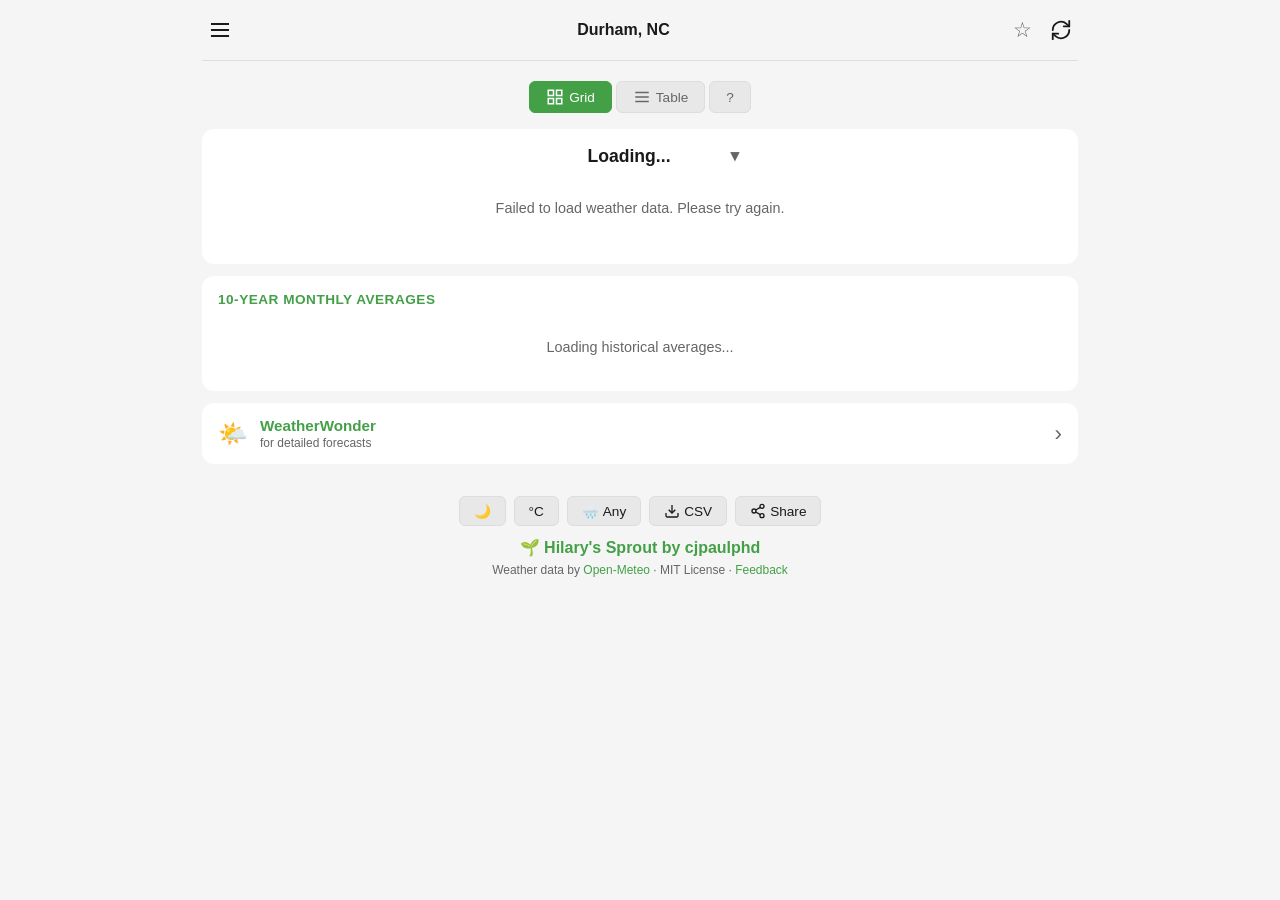
==== commit 43b94c4c: "Improve historical-weather fidelity and data sourcing Separate Open-Meteo products by purpose, make " ====
--- a/index.html
+++ b/index.html
@@ -4,12 +4,31 @@
     <meta charset="UTF-8">
     <meta name="viewport" content="width=device-width, initial-scale=1.0">
     <title>Hilary's Sprout - Gardening Weather Dashboard</title>
+    <meta name="description" content="Track daily temperatures, cloud cover, and precipitation in a monthly calendar view. A free gardening weather dashboard for horticulturalists.">
     <link rel="manifest" href="manifest.json">
     <meta name="theme-color" content="#1a1a1a">
     <meta name="apple-mobile-web-app-capable" content="yes">
     <meta name="apple-mobile-web-app-status-bar-style" content="black-translucent">
     <meta name="apple-mobile-web-app-title" content="Hilary's Sprout">
     <link rel="apple-touch-icon" href="icon.svg">
+
+    <!-- Open Graph / Facebook -->
+    <meta property="og:type" content="website">
+    <meta property="og:url" content="https://hilary-sprout.weatherwonder.app/">
+    <meta property="og:title" content="Hilary's Sprout - Gardening Weather Dashboard">
+    <meta property="og:description" content="Track daily temperatures, cloud cover, and precipitation in a monthly calendar view. A free gardening weather dashboard for horticulturalists.">
+    <meta property="og:image" content="https://hilary-sprout.weatherwonder.app/share-preview.png">
+    <meta property="og:image:width" content="1200">
+    <meta property="og:image:height" content="630">
+    <meta property="og:image:alt" content="Hilary's Sprout app showing a monthly calendar with daily weather data including temperatures, cloud cover, and precipitation">
+    <meta property="og:site_name" content="Hilary's Sprout">
+
+    <!-- Twitter / X -->
+    <meta name="twitter:card" content="summary_large_image">
+    <meta name="twitter:title" content="Hilary's Sprout - Gardening Weather Dashboard">
+    <meta name="twitter:description" content="Track daily temperatures, cloud cover, and precipitation in a monthly calendar view. A free gardening weather dashboard for horticulturalists.">
+    <meta name="twitter:image" content="https://hilary-sprout.weatherwonder.app/share-preview.png">
+    <meta name="twitter:image:alt" content="Hilary's Sprout app showing a monthly calendar with daily weather data">
     <link rel="stylesheet" href="styles.css">
     <script>
         // Apply theme before render to prevent flash
@@ -128,7 +147,7 @@
         </section>
 
         <!-- WeatherWonder Link -->
-        <a href="https://cjpaulphd.github.io/weatherwonder/" target="_blank" rel="noopener" class="sister-app-link">
+        <a href="https://www.weatherwonder.app/" target="_blank" rel="noopener" class="sister-app-link">
             <span class="sister-app-icon">🌤️</span>
             <span class="sister-app-text">
                 <strong>WeatherWonder</strong>
@@ -153,7 +172,7 @@
                 <button id="temp-toggle" class="toggle-btn" aria-label="Toggle temperature unit">
                     <span id="temp-toggle-label">°C</span>
                 </button>
-                <button id="precip-threshold-btn" class="toggle-btn" aria-label="Set rain day threshold">
+                <button id="precip-threshold-btn" class="toggle-btn" aria-label="Set wet day threshold">
                     <span>🌧️</span>
                     <span id="precip-threshold-label">Any</span>
                 </button>
@@ -234,7 +253,7 @@
                     </div>
                     <div class="legend-item">
                         <span class="legend-sample">☀️ 15%</span>
-                        <span>Average daytime cloud cover</span>
+                        <span>Average daily cloud cover</span>
                     </div>
                     <div class="legend-item">
                         <span class="legend-sample legend-precip">0.25 in</span>
@@ -256,16 +275,23 @@
                     </div>
                     <div class="legend-item">
                         <span class="legend-swatch legend-swatch-forecast"></span>
-                        <span>Dashed border = forecast (not yet recorded)</span>
+                        <span>Dashed border = forecast day</span>
                     </div>
                     <div class="legend-item">
                         <span class="legend-swatch legend-swatch-precip"></span>
-                        <span>Light green fill = rain day (above threshold set via 🌧️ button)</span>
+                        <span>Light green fill = wet day (above threshold set via 🌧️ button)</span>
                     </div>
                     <div class="legend-item">
                         <span class="legend-swatch legend-swatch-precip-heavy"></span>
-                        <span>Darker green fill = heavy rain (&gt;5 mm)</span>
-                    </div>
+                        <span>Darker green fill = 5 mm or more precipitation</span>
+                    </div>
+                </div>
+                <div class="legend-section legend-about">
+                    <h4>About the Data</h4>
+                    <p>Future dates use Open-Meteo's <a href="https://open-meteo.com/en/docs" target="_blank" rel="noopener noreferrer">Best Match forecast</a>. Recent past dates normally use Open-Meteo <a href="https://open-meteo.com/en/docs/historical-forecast-api" target="_blank" rel="noopener noreferrer">Historical Forecast</a>, which combines the initial hours of successive operational model runs. These values incorporate observations through model initialization but are not measurements at the selected point.</p>
+                    <p>Ten-year comparisons use Open-Meteo <a href="https://open-meteo.com/en/docs/historical-weather-api" target="_blank" rel="noopener noreferrer">Historical Weather</a> reanalysis, normally ERA5-Land for a consistent year-to-year baseline. Reanalysis combines observations with numerical models to estimate conditions across a complete grid.</p>
+                    <p>Recent history and ten-year averages use different model products and may have different biases. Comparisons are intended to provide practical context rather than measurement-grade climate anomalies. A ten-year average is not a formal 30-year climate normal.</p>
+                    <p>Precipitation includes rain and the liquid-water equivalent of frozen precipitation. Local rain gauges may differ, especially during thunderstorms or in complex terrain.</p>
                 </div>
             </div>
         </div>
@@ -274,8 +300,8 @@
         <div id="precip-threshold-modal" class="modal hidden">
             <div class="modal-content modal-content-sm">
                 <button id="close-precip-modal" class="close-btn">&times;</button>
-                <h3>Rain Day Threshold</h3>
-                <p class="modal-hint">Set the minimum precipitation to count as a rainy day. Days at or below this amount won't be highlighted or counted.</p>
+                <h3>Wet Day Threshold</h3>
+                <p class="modal-hint">Set the minimum daily precipitation required to count as a wet day. Days at or below this amount are not highlighted or counted.</p>
                 <div class="precip-threshold-row">
                     <input type="number" id="precip-threshold-input" min="0" step="0.01" class="precip-threshold-input" placeholder="0">
                     <span id="precip-threshold-unit" class="precip-threshold-unit">in</span>
--- a/styles.css
+++ b/styles.css
@@ -1137,6 +1137,17 @@
     font-size: 0.88rem;
 }
 
+.legend-about p {
+    font-size: 0.82rem;
+    line-height: 1.5;
+    color: var(--text-secondary);
+    margin: 0 0 8px;
+}
+
+.legend-about a {
+    color: var(--accent-green);
+}
+
 .legend-sample {
     min-width: 80px;
     font-size: 0.82rem;
